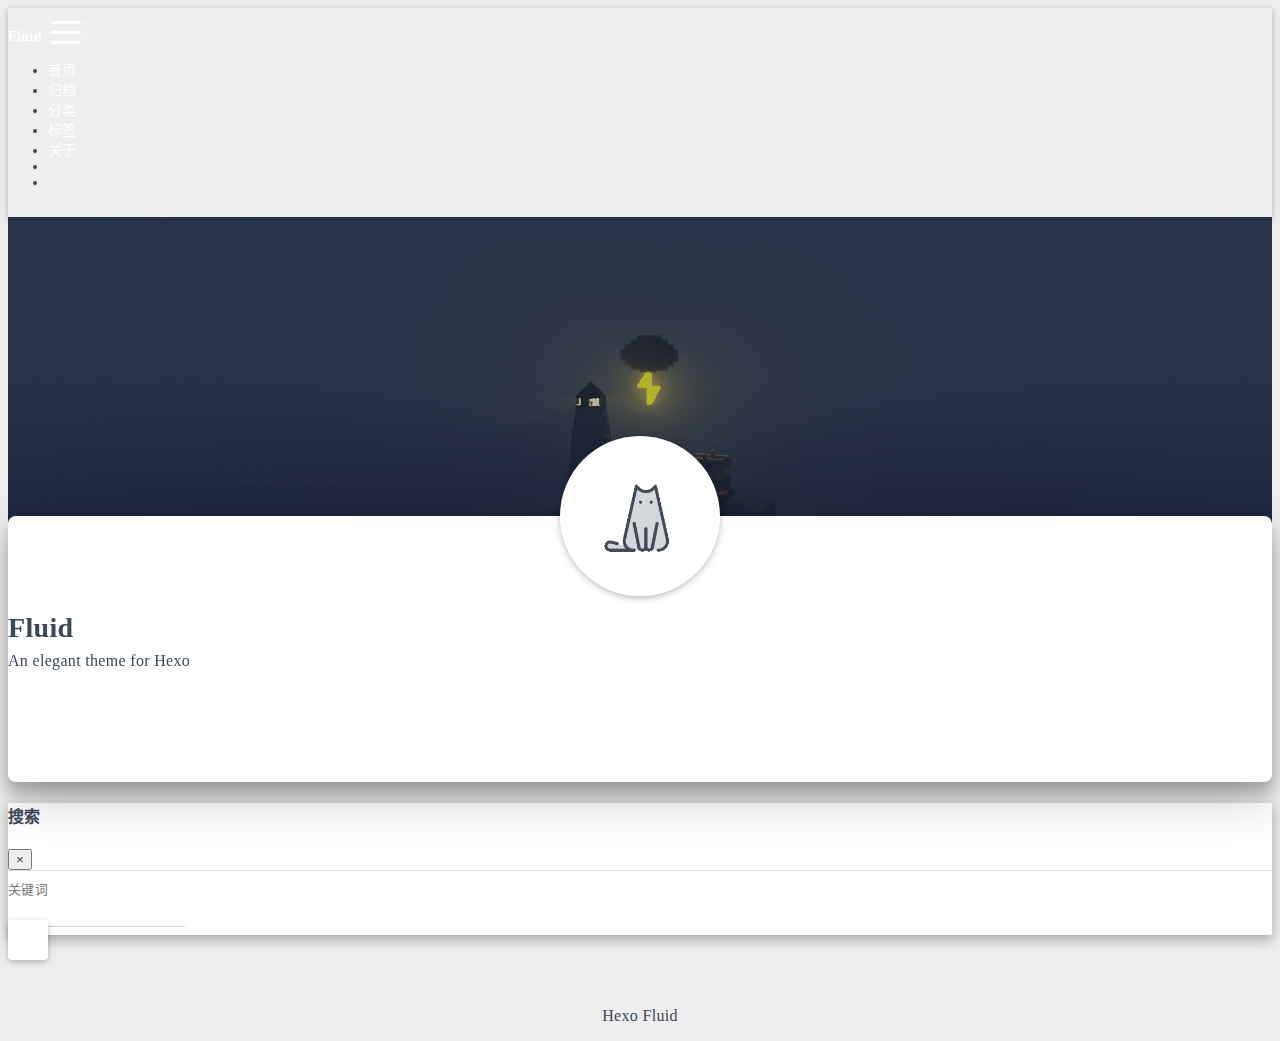
==== about/index.html @ 0207f3ca "Site updated: 2022-07-12 22:43:41" ====
<!DOCTYPE html>
<html lang="zh-CN" data-default-color-scheme=auto>



<head>
  <meta charset="UTF-8">
  <link rel="apple-touch-icon" sizes="76x76" href="/img/fluid.png">
  <link rel="icon" href="/img/fluid.png">
  <meta name="viewport" content="width=device-width, initial-scale=1.0, maximum-scale=5.0, shrink-to-fit=no">
  <meta http-equiv="x-ua-compatible" content="ie=edge">
  
  <meta name="theme-color" content="#2f4154">
  <meta name="author" content="cbh">
  <meta name="keywords" content="">
  
    <meta name="description" content="As if the Checks were given--">
<meta property="og:type" content="website">
<meta property="og:title" content="关于">
<meta property="og:url" content="http://example.com/about/index.html">
<meta property="og:site_name" content="偑のblog">
<meta property="og:description" content="As if the Checks were given--">
<meta property="og:locale" content="zh_CN">
<meta property="article:published_time" content="2022-07-12T12:52:12.000Z">
<meta property="article:modified_time" content="2022-07-12T12:53:38.349Z">
<meta property="article:author" content="cbh">
<meta name="twitter:card" content="summary_large_image">
  
  
  
  <title>关于 - 偑のblog</title>

  <link  rel="stylesheet" href="https://lib.baomitu.com/twitter-bootstrap/4.6.1/css/bootstrap.min.css" />



  <link  rel="stylesheet" href="https://lib.baomitu.com/github-markdown-css/4.0.0/github-markdown.min.css" />

  <link  rel="stylesheet" href="https://lib.baomitu.com/hint.css/2.7.0/hint.min.css" />

  <link  rel="stylesheet" href="https://lib.baomitu.com/fancybox/3.5.7/jquery.fancybox.min.css" />



<!-- 主题依赖的图标库，不要自行修改 -->
<!-- Do not modify the link that theme dependent icons -->

<link rel="stylesheet" href="//at.alicdn.com/t/font_1749284_hj8rtnfg7um.css">



<link rel="stylesheet" href="//at.alicdn.com/t/font_1736178_lbnruvf0jn.css">


<link  rel="stylesheet" href="/css/main.css" />


  <link id="highlight-css" rel="stylesheet" href="/css/highlight.css" />
  
    <link id="highlight-css-dark" rel="stylesheet" href="/css/highlight-dark.css" />
  




  <script id="fluid-configs">
    var Fluid = window.Fluid || {};
    Fluid.ctx = Object.assign({}, Fluid.ctx)
    var CONFIG = {"hostname":"example.com","root":"/","version":"1.9.2","typing":{"enable":true,"typeSpeed":70,"cursorChar":"_","loop":false,"scope":[]},"anchorjs":{"enable":true,"element":"h1,h2,h3,h4,h5,h6","placement":"left","visible":"hover","icon":""},"progressbar":{"enable":true,"height_px":3,"color":"#29d","options":{"showSpinner":false,"trickleSpeed":100}},"code_language":{"enable":true,"default":"TEXT"},"copy_btn":true,"image_caption":{"enable":true},"image_zoom":{"enable":true,"img_url_replace":["",""]},"toc":{"enable":true,"placement":"right","headingSelector":"h1,h2,h3,h4,h5,h6","collapseDepth":0},"lazyload":{"enable":true,"loading_img":"/img/loading.gif","onlypost":false,"offset_factor":2},"web_analytics":{"enable":false,"follow_dnt":true,"baidu":null,"google":null,"gtag":null,"tencent":{"sid":null,"cid":null},"woyaola":null,"cnzz":null,"leancloud":{"app_id":null,"app_key":null,"server_url":null,"path":"window.location.pathname","ignore_local":false}},"search_path":"/local-search.xml"};

    if (CONFIG.web_analytics.follow_dnt) {
      var dntVal = navigator.doNotTrack || window.doNotTrack || navigator.msDoNotTrack;
      Fluid.ctx.dnt = dntVal && (dntVal.startsWith('1') || dntVal.startsWith('yes') || dntVal.startsWith('on'));
    }
  </script>
  <script  src="/js/utils.js" ></script>
  <script  src="/js/color-schema.js" ></script>
  


  
<meta name="generator" content="Hexo 5.4.2"></head>


<body>
  

  <header>
    

<div class="header-inner" style="height: 60vh;">
  <nav id="navbar" class="navbar fixed-top  navbar-expand-lg navbar-dark scrolling-navbar">
  <div class="container">
    <a class="navbar-brand" href="/">
      <strong>Fluid</strong>
    </a>

    <button id="navbar-toggler-btn" class="navbar-toggler" type="button" data-toggle="collapse"
            data-target="#navbarSupportedContent"
            aria-controls="navbarSupportedContent" aria-expanded="false" aria-label="Toggle navigation">
      <div class="animated-icon"><span></span><span></span><span></span></div>
    </button>

    <!-- Collapsible content -->
    <div class="collapse navbar-collapse" id="navbarSupportedContent">
      <ul class="navbar-nav ml-auto text-center">
        
          
          
          
          
            <li class="nav-item">
              <a class="nav-link" href="/">
                <i class="iconfont icon-home-fill"></i>
                首页
              </a>
            </li>
          
        
          
          
          
          
            <li class="nav-item">
              <a class="nav-link" href="/archives/">
                <i class="iconfont icon-archive-fill"></i>
                归档
              </a>
            </li>
          
        
          
          
          
          
            <li class="nav-item">
              <a class="nav-link" href="/categories/">
                <i class="iconfont icon-category-fill"></i>
                分类
              </a>
            </li>
          
        
          
          
          
          
            <li class="nav-item">
              <a class="nav-link" href="/tags/">
                <i class="iconfont icon-tags-fill"></i>
                标签
              </a>
            </li>
          
        
          
          
          
          
            <li class="nav-item">
              <a class="nav-link" href="/about/">
                <i class="iconfont icon-user-fill"></i>
                关于
              </a>
            </li>
          
        
        
          <li class="nav-item" id="search-btn">
            <a class="nav-link" target="_self" href="javascript:;" data-toggle="modal" data-target="#modalSearch" aria-label="Search">
              &nbsp;<i class="iconfont icon-search"></i>&nbsp;
            </a>
          </li>
          
        
        
          <li class="nav-item" id="color-toggle-btn">
            <a class="nav-link" target="_self" href="javascript:;" aria-label="Color Toggle">&nbsp;<i
                class="iconfont icon-dark" id="color-toggle-icon"></i>&nbsp;</a>
          </li>
        
      </ul>
    </div>
  </div>
</nav>

  

<div id="banner" class="banner" parallax=true
     style="background: url('/img/default.png') no-repeat center center; background-size: cover;">
  <div class="full-bg-img">
    <div class="mask flex-center" style="background-color: rgba(0, 0, 0, 0.3)">
      <div class="banner-text text-center fade-in-up">
        <div class="h2">
          
            <span id="subtitle" data-typed-text="关于"></span>
          
        </div>

        
      </div>

      
    </div>
  </div>
</div>

</div>

  </header>

  <main>
    
      <div class="container nopadding-x-md">
        <div id="board"
          >
          
            <div class="about-avatar">
              <img src="/img/avatar.png" srcset="/img/loading.gif" lazyload class="img-fluid" alt="avatar">
            </div>
          
          <div class="container">
            <div class="row">
              <div class="col-12 col-md-10 m-auto">
                

<div class="text-center">
  <div class="about-info">
    <div class="about-name">Fluid</div>
    <div class="about-intro">An elegant theme for Hexo</div>
    <div class="about-icons">
      
        
        
        
        <a href=https://github.com class="
           hint--bottom hint--rounded"
           aria-label=GitHub
           target="_blank"
        >
          <i class="iconfont icon-github-fill" aria-hidden="true"></i>
          
        </a>
      
        
        
        
        <a href=https://douban.com class="
           hint--bottom hint--rounded"
           aria-label=豆瓣
           target="_blank"
        >
          <i class="iconfont icon-douban-fill" aria-hidden="true"></i>
          
        </a>
      
        
        
        
        <a  class="qr-trigger
           "
           
           target="_self"
        >
          <i class="iconfont icon-wechat-fill" aria-hidden="true"></i>
          
            <img class="qr-img" src="/img/favicon.png" srcset="/img/loading.gif" lazyload alt="qrcode" />
          
        </a>
      
    </div>
  </div>
</div>

<article class="about-content page-content mt-5">
  <div class="markdown-body">
    
  </div>

  
</article>





  



  



  



  



  





              </div>
            </div>
          </div>
        </div>
      </div>
    

    
      <a id="scroll-top-button" aria-label="TOP" href="#" role="button">
        <i class="iconfont icon-arrowup" aria-hidden="true"></i>
      </a>
    

    
      <div class="modal fade" id="modalSearch" tabindex="-1" role="dialog" aria-labelledby="ModalLabel"
     aria-hidden="true">
  <div class="modal-dialog modal-dialog-scrollable modal-lg" role="document">
    <div class="modal-content">
      <div class="modal-header text-center">
        <h4 class="modal-title w-100 font-weight-bold">搜索</h4>
        <button type="button" id="local-search-close" class="close" data-dismiss="modal" aria-label="Close">
          <span aria-hidden="true">&times;</span>
        </button>
      </div>
      <div class="modal-body mx-3">
        <div class="md-form mb-5">
          <input type="text" id="local-search-input" class="form-control validate">
          <label data-error="x" data-success="v" for="local-search-input">关键词</label>
        </div>
        <div class="list-group" id="local-search-result"></div>
      </div>
    </div>
  </div>
</div>

    

    
  </main>

  <footer>
    <div class="footer-inner">
  
    <div class="footer-content">
       <a href="https://hexo.io" target="_blank" rel="nofollow noopener"><span>Hexo</span></a> <i class="iconfont icon-love"></i> <a href="https://github.com/fluid-dev/hexo-theme-fluid" target="_blank" rel="nofollow noopener"><span>Fluid</span></a> 
    </div>
  
  
  
  
</div>

  </footer>

  <!-- Scripts -->
  
  <script  src="https://lib.baomitu.com/nprogress/0.2.0/nprogress.min.js" ></script>
  <link  rel="stylesheet" href="https://lib.baomitu.com/nprogress/0.2.0/nprogress.min.css" />

  <script>
    NProgress.configure({"showSpinner":false,"trickleSpeed":100})
    NProgress.start()
    window.addEventListener('load', function() {
      NProgress.done();
    })
  </script>


<script  src="https://lib.baomitu.com/jquery/3.6.0/jquery.min.js" ></script>
<script  src="https://lib.baomitu.com/twitter-bootstrap/4.6.1/js/bootstrap.min.js" ></script>
<script  src="/js/events.js" ></script>
<script  src="/js/plugins.js" ></script>


  <script  src="https://lib.baomitu.com/typed.js/2.0.12/typed.min.js" ></script>
  <script>
    (function (window, document) {
      var typing = Fluid.plugins.typing;
      var subtitle = document.getElementById('subtitle');
      if (!subtitle || !typing) {
        return;
      }
      var text = subtitle.getAttribute('data-typed-text');
      
        typing(text);
      
    })(window, document);
  </script>




  
    <script  src="/js/img-lazyload.js" ></script>
  




  <script src=https://lib.baomitu.com/clipboard.js/2.0.10/clipboard.min.js></script>

  <script>Fluid.plugins.codeWidget();</script>


  
<script>
  Fluid.utils.createScript('https://lib.baomitu.com/anchor-js/4.3.1/anchor.min.js', function() {
    window.anchors.options = {
      placement: CONFIG.anchorjs.placement,
      visible  : CONFIG.anchorjs.visible
    };
    if (CONFIG.anchorjs.icon) {
      window.anchors.options.icon = CONFIG.anchorjs.icon;
    }
    var el = (CONFIG.anchorjs.element || 'h1,h2,h3,h4,h5,h6').split(',');
    var res = [];
    for (var item of el) {
      res.push('.markdown-body > ' + item.trim());
    }
    if (CONFIG.anchorjs.placement === 'left') {
      window.anchors.options.class = 'anchorjs-link-left';
    }
    window.anchors.add(res.join(', '));
  });
</script>


  
<script>
  Fluid.utils.createScript('https://lib.baomitu.com/fancybox/3.5.7/jquery.fancybox.min.js', function() {
    Fluid.plugins.fancyBox();
  });
</script>


  <script>Fluid.plugins.imageCaption();</script>

  <script  src="/js/local-search.js" ></script>





<!-- 主题的启动项，将它保持在最底部 -->
<!-- the boot of the theme, keep it at the bottom -->
<script  src="/js/boot.js" ></script>


  

  <noscript>
    <div class="noscript-warning">博客在允许 JavaScript 运行的环境下浏览效果更佳</div>
  </noscript>
</body>
</html>
---- css/main.css ----
.anchorjs-link {
  text-decoration: none !important;
  transition: opacity 0.2s ease-in-out;
}
.markdown-body h1:hover > .anchorjs-link,
h2:hover > .anchorjs-link,
h3:hover > .anchorjs-link,
h4:hover > .anchorjs-link,
h5:hover > .anchorjs-link,
h6:hover > .anchorjs-link {
  opacity: 1;
}
.banner {
  height: 100%;
  position: relative;
  overflow: hidden;
  cursor: default;
}
.banner .mask {
  position: absolute;
  width: 100%;
  height: 100%;
  background-color: rgba(0,0,0,0.3);
}
.banner[parallax="true"] {
  will-change: transform;
  -webkit-transform-style: preserve-3d;
  -webkit-backface-visibility: hidden;
  transition: transform 0.05s ease-out;
}
@media (max-width: 100vh) {
  .header-inner {
    max-height: 100vw;
  }
  #board {
    margin-top: -1rem !important;
  }
}
@media (max-width: 79.99vh) {
  .scroll-down-bar {
    display: none;
  }
}
#board {
  position: relative;
  margin-top: -2rem;
  padding: 3rem 0;
  background-color: var(--board-bg-color);
  transition: background-color 0.2s ease-in-out;
  border-radius: 0.5rem;
  z-index: 3;
  -webkit-box-shadow: 0 12px 15px 0 rgba(0,0,0,0.24), 0 17px 50px 0 rgba(0,0,0,0.19);
  box-shadow: 0 12px 15px 0 rgba(0,0,0,0.24), 0 17px 50px 0 rgba(0,0,0,0.19);
}
.code-widget {
  display: inline-block;
  background-color: transparent;
  font-size: 0.75rem;
  line-height: 1;
  font-weight: bold;
  padding: 0.3rem 0.1rem 0.1rem 0.1rem;
  position: absolute;
  right: 0.45rem;
  top: 0.15rem;
  z-index: 1;
}
.code-widget-light {
  color: #999;
}
.code-widget-dark {
  color: #bababa;
}
.copy-btn {
  cursor: pointer;
  user-select: none;
  -webkit-appearance: none;
  outline: none;
}
.copy-btn > i {
  font-size: 0.75rem !important;
  font-weight: 400;
  margin-right: 0.15rem;
  opacity: 0;
  transition: opacity 0.2s ease-in-out;
}
.markdown-body pre:hover > .copy-btn > i {
  opacity: 0.9;
}
.markdown-body pre:hover > .copy-btn,
.markdown-body pre:not(:hover) > .copy-btn {
  outline: none;
}
.license-box {
  background-color: rgba(27,31,35,0.05);
  transition: background-color 0.2s ease-in-out;
  border-radius: 4px;
  font-size: 0.9rem;
  overflow: hidden;
  padding: 1.25rem;
  position: relative;
  z-index: 1;
}
.license-box .license-icon {
  position: absolute;
  top: 50%;
  left: 100%;
}
.license-box .license-icon::after {
  content: "\e8e4";
  font-size: 12.5rem;
  line-height: 1;
  opacity: 0.1;
  position: relative;
  left: -0.85em;
  bottom: 0.5em;
  z-index: -1;
}
.license-box .license-title {
  margin-bottom: 1rem;
}
.license-box .license-title div:nth-child(1) {
  line-height: 1.2;
  margin-bottom: 0.25rem;
}
.license-box .license-title div:nth-child(2) {
  color: var(--sec-text-color);
  font-size: 0.8rem;
}
.license-box .license-meta {
  align-items: center;
  display: flex;
  flex-wrap: wrap;
  justify-content: flex-start;
}
.license-box .license-meta .license-meta-item {
  align-items: center;
  justify-content: center;
  margin-right: 1.5rem;
}
.license-box .license-meta .license-meta-item div:nth-child(1) {
  color: var(--sec-text-color);
  font-size: 0.8rem;
  font-weight: normal;
}
.license-box .license-meta .license-meta-item i.iconfont {
  font-size: 1rem;
}
@media (max-width: 575px) and (min-width: 425px) {
  .license-box .license-meta .license-meta-item {
    display: flex;
    justify-content: flex-start;
    flex-wrap: wrap;
    font-size: 0.8rem;
    flex: 0 0 50%;
    max-width: 50%;
    margin-right: 0;
  }
  .license-box .license-meta .license-meta-item div:nth-child(1) {
    margin-right: 0.5rem;
  }
  .license-box .license-meta .license-meta-date {
    order: -1;
  }
}
@media (max-width: 424px) {
  .license-box::after {
    top: -65px;
  }
  .license-box .license-meta {
    flex-direction: column;
    align-items: flex-start;
  }
  .license-box .license-meta .license-meta-item {
    display: flex;
    flex-wrap: wrap;
    font-size: 0.8rem;
  }
  .license-box .license-meta .license-meta-item div:nth-child(1) {
    margin-right: 0.5rem;
  }
}
.footer-inner {
  padding: 3rem 0 1rem 0;
  text-align: center;
}
.footer-inner > div:not(:first-child) {
  margin: 0.25rem 0;
  font-size: 0.85rem;
}
.footer-inner .statistics {
  display: flex;
  flex-direction: row;
  justify-content: center;
}
.footer-inner .statistics > span {
  flex: 1;
  margin: 0 0.25rem;
}
.footer-inner .statistics > *:nth-last-child(2):first-child {
  text-align: right;
}
.footer-inner .statistics > *:nth-last-child(2):first-child ~ * {
  text-align: left;
}
.footer-inner .beian {
  display: flex;
  flex-direction: row;
  justify-content: center;
}
.footer-inner .beian > * {
  margin: 0 0.25rem;
}
.footer-inner .beian-police {
  position: relative;
  overflow: hidden;
  display: inline-flex;
  align-items: center;
  justify-content: left;
}
.footer-inner .beian-police img {
  margin-right: 3px;
  width: 1rem;
  height: 1rem;
  margin-bottom: 0.1rem;
}
@media (max-width: 424px) {
  .footer-inner .statistics {
    flex-direction: column;
  }
  .footer-inner .statistics > *:nth-last-child(2):first-child {
    text-align: center;
  }
  .footer-inner .statistics > *:nth-last-child(2):first-child ~ * {
    text-align: center;
  }
  .footer-inner .beian {
    flex-direction: column;
  }
  .footer-inner .beian .beian-police {
    justify-content: center;
  }
  .footer-inner .beian > *:nth-last-child(2):first-child {
    text-align: center;
  }
  .footer-inner .beian > *:nth-last-child(2):first-child ~ * {
    text-align: center;
  }
}
sup > a::before,
.footnote-text::before {
  display: block;
  content: "";
  margin-top: -5rem;
  height: 5rem;
  width: 1px;
  visibility: hidden;
}
sup > a::before,
.footnote-text::before {
  display: inline-block;
}
.footnote-item::before {
  display: block;
  content: "";
  margin-top: -5rem;
  height: 5rem;
  width: 1px;
  visibility: hidden;
}
.footnote-list ol {
  list-style-type: none;
  counter-reset: sectioncounter;
  padding-left: 0.5rem;
  font-size: 0.95rem;
}
.footnote-list ol li:before {
  font-family: "Helvetica Neue", monospace, "Monaco";
  content: "[" counter(sectioncounter) "]";
  counter-increment: sectioncounter;
}
.footnote-list ol li+li {
  margin-top: 0.5rem;
}
.footnote-text {
  padding-left: 0.5em;
}
.navbar {
  background-color: transparent;
  font-size: 0.875rem;
  box-shadow: 0 2px 5px 0 rgba(0,0,0,0.16), 0 2px 10px 0 rgba(0,0,0,0.12);
  -webkit-box-shadow: 0 2px 5px 0 rgba(0,0,0,0.16), 0 2px 10px 0 rgba(0,0,0,0.12);
}
.navbar .navbar-brand {
  color: var(--navbar-text-color);
}
.navbar .navbar-toggler .animated-icon span {
  background-color: var(--navbar-text-color);
}
.navbar .nav-item .nav-link {
  display: block;
  color: var(--navbar-text-color);
  transition: color 0.2s ease-in-out, background-color 0.2s ease-in-out;
}
.navbar .nav-item .nav-link:hover {
  color: var(--link-hover-color);
}
.navbar .nav-item .nav-link:focus {
  color: var(--navbar-text-color);
}
.navbar .nav-item .nav-link i {
  font-size: 0.875rem;
}
.navbar .navbar-toggler {
  border-width: 0;
  outline: 0;
}
.navbar.scrolling-navbar {
  will-change: background, padding;
  -webkit-transition: background 0.5s ease-in-out, padding 0.5s ease-in-out;
  transition: background 0.5s ease-in-out, padding 0.5s ease-in-out;
}
@media (min-width: 600px) {
  .navbar.scrolling-navbar {
    padding-top: 12px;
    padding-bottom: 12px;
  }
  .navbar.scrolling-navbar .navbar-nav > li {
    -webkit-transition-duration: 1s;
    transition-duration: 1s;
  }
}
.navbar.scrolling-navbar.top-nav-collapse {
  padding-top: 5px;
  padding-bottom: 5px;
}
.navbar .dropdown-menu {
  font-size: 0.875rem;
  color: var(--navbar-text-color);
  background-color: rgba(0,0,0,0.3);
  border: none;
  -webkit-transition: background 0.5s ease-in-out, padding 0.5s ease-in-out;
  transition: background 0.5s ease-in-out, padding 0.5s ease-in-out;
}
@media (max-width: 991.98px) {
  .navbar .dropdown-menu {
    text-align: center;
  }
}
.navbar .dropdown-item {
  color: var(--navbar-text-color);
}
.navbar .dropdown-item:hover,
.navbar .dropdown-item:focus {
  color: var(--link-hover-color);
  background-color: rgba(0,0,0,0.1);
}
@media (min-width: 992px) {
  .navbar .dropdown:hover > .dropdown-menu {
    display: block;
  }
  .navbar .dropdown > .dropdown-toggle:active {
    pointer-events: none;
  }
  .navbar .dropdown-menu {
    top: 95%;
  }
}
.navbar .animated-icon {
  width: 30px;
  height: 20px;
  position: relative;
  margin: 0;
  -webkit-transform: rotate(0deg);
  -moz-transform: rotate(0deg);
  -o-transform: rotate(0deg);
  transform: rotate(0deg);
  -webkit-transition: 0.5s ease-in-out;
  -moz-transition: 0.5s ease-in-out;
  -o-transition: 0.5s ease-in-out;
  transition: 0.5s ease-in-out;
  cursor: pointer;
}
.navbar .animated-icon span {
  display: block;
  position: absolute;
  height: 3px;
  width: 100%;
  border-radius: 9px;
  opacity: 1;
  left: 0;
  -webkit-transform: rotate(0deg);
  -moz-transform: rotate(0deg);
  -o-transform: rotate(0deg);
  transform: rotate(0deg);
  -webkit-transition: 0.25s ease-in-out;
  -moz-transition: 0.25s ease-in-out;
  -o-transition: 0.25s ease-in-out;
  transition: 0.25s ease-in-out;
  background: #fff;
}
.navbar .animated-icon span:nth-child(1) {
  top: 0;
}
.navbar .animated-icon span:nth-child(2) {
  top: 10px;
}
.navbar .animated-icon span:nth-child(3) {
  top: 20px;
}
.navbar .animated-icon.open span:nth-child(1) {
  top: 11px;
  -webkit-transform: rotate(135deg);
  -moz-transform: rotate(135deg);
  -o-transform: rotate(135deg);
  transform: rotate(135deg);
}
.navbar .animated-icon.open span:nth-child(2) {
  opacity: 0;
  left: -60px;
}
.navbar .animated-icon.open span:nth-child(3) {
  top: 11px;
  -webkit-transform: rotate(-135deg);
  -moz-transform: rotate(-135deg);
  -o-transform: rotate(-135deg);
  transform: rotate(-135deg);
}
.navbar .dropdown-collapse,
.top-nav-collapse,
.navbar-col-show {
  background-color: var(--navbar-bg-color);
}
@media (max-width: 767px) {
  .navbar {
    font-size: 1rem;
    line-height: 2.5rem;
  }
}
.banner-text {
  color: var(--subtitle-color);
  max-width: calc(960px - 6rem);
  width: 80%;
  overflow-wrap: break-word;
}
@media (max-width: 767px) {
  #subtitle,
  .typed-cursor {
    font-size: 1.5rem;
  }
}
@media (max-width: 575px) {
  .banner-text {
    font-size: 0.9rem;
  }
  #subtitle,
  .typed-cursor {
    font-size: 1.35rem;
  }
}
.modal-dialog .modal-content {
  background-color: var(--board-bg-color);
  border: 0;
  border-radius: 0.125rem;
  -webkit-box-shadow: 0 5px 11px 0 rgba(0,0,0,0.18), 0 4px 15px 0 rgba(0,0,0,0.15);
  box-shadow: 0 5px 11px 0 rgba(0,0,0,0.18), 0 4px 15px 0 rgba(0,0,0,0.15);
}
.modal-dialog .modal-content .modal-header {
  border-bottom-color: var(--line-color);
  transition: border-bottom-color 0.2s ease-in-out;
}
.close {
  color: var(--text-color);
}
.close:hover {
  color: var(--link-hover-color);
}
.close:focus {
  outline: 0;
}
.modal-dialog .modal-content .modal-header {
  border-top-left-radius: 0.125rem;
  border-top-right-radius: 0.125rem;
  border-bottom: 1px solid #dee2e6;
}
.md-form {
  position: relative;
  margin-top: 1.5rem;
  margin-bottom: 1.5rem;
}
.md-form input[type] {
  -webkit-box-sizing: content-box;
  box-sizing: content-box;
  background-color: transparent;
  border: none;
  border-bottom: 1px solid #ced4da;
  border-radius: 0;
  outline: none;
  -webkit-box-shadow: none;
  box-shadow: none;
  transition: border-color 0.15s ease-in-out, box-shadow 0.15s ease-in-out, -webkit-box-shadow 0.15s ease-in-out;
}
.md-form input[type]:focus:not([readonly]) {
  border-bottom: 1px solid #4285f4;
  -webkit-box-shadow: 0 1px 0 0 #4285f4;
  box-shadow: 0 1px 0 0 #4285f4;
}
.md-form input[type]:focus:not([readonly]) + label {
  color: #4285f4;
}
.md-form input[type].valid,
.md-form input[type]:focus.valid {
  border-bottom: 1px solid #00c851;
  -webkit-box-shadow: 0 1px 0 0 #00c851;
  box-shadow: 0 1px 0 0 #00c851;
}
.md-form input[type].valid + label,
.md-form input[type]:focus.valid + label {
  color: #00c851;
}
.md-form input[type].invalid,
.md-form input[type]:focus.invalid {
  border-bottom: 1px solid #f44336;
  -webkit-box-shadow: 0 1px 0 0 #f44336;
  box-shadow: 0 1px 0 0 #f44336;
}
.md-form input[type].invalid + label,
.md-form input[type]:focus.invalid + label {
  color: #f44336;
}
.md-form input[type].validate {
  margin-bottom: 2.5rem;
}
.md-form input[type].form-control {
  height: auto;
  padding: 0.6rem 0 0.4rem 0;
  margin: 0 0 0.5rem 0;
  color: var(--text-color);
  background-color: transparent;
  border-radius: 0;
}
.md-form label {
  font-size: 0.8rem;
  position: absolute;
  top: -1rem;
  left: 0;
  color: #757575;
  cursor: text;
  transition: color 0.2s ease-out;
}
.modal-open[style] {
  padding-right: 0 !important;
  overflow: auto;
}
.modal-open[style] #navbar[style] {
  padding-right: 1rem !important;
}
#nprogress .bar {
  height: 3px !important;
  background-color: #29d !important;
}
#nprogress .peg {
  box-shadow: 0 0 14px #29d, 0 0 8px #29d !important;
}
@media (max-width: 575px) {
  #nprogress .bar {
    display: none;
  }
}
.noscript-warning {
  background-color: #f55;
  color: #fff;
  font-family: sans-serif;
  font-size: 1rem;
  font-weight: bold;
  position: fixed;
  left: 0;
  bottom: 0;
  text-align: center;
  width: 100%;
  z-index: 99;
}
.pagination {
  margin-top: 3rem;
  justify-content: center;
}
.pagination .space {
  align-self: flex-end;
}
.pagination .page-number,
.pagination .current,
.pagination .extend {
  outline: 0;
  border: 0;
  background-color: transparent;
  font-size: 0.9rem;
  padding: 0.5rem 0.75rem;
  line-height: 1.25;
  border-radius: 0.125rem;
}
.pagination .page-number {
  margin: 0 0.05rem;
}
.pagination .page-number:hover,
.pagination .current {
  transition: background-color 0.2s ease-in-out;
  background-color: var(--link-hover-bg-color);
}
.qr-trigger {
  cursor: pointer;
  position: relative;
}
.qr-trigger:hover .qr-img {
  display: block;
  transition: all 0.3s;
}
.qr-img {
  max-width: 12rem;
  position: absolute;
  right: -5.25rem;
  z-index: 99;
  display: none;
  border-radius: 0.2rem;
  background-color: transparent;
  box-shadow: 0 0 20px -5px rgba(158,158,158,0.2);
}
.scroll-down-bar {
  position: absolute;
  width: 100%;
  height: 6rem;
  text-align: center;
  cursor: pointer;
  bottom: 0;
}
.scroll-down-bar i.iconfont {
  font-size: 2rem;
  font-weight: bold;
  display: inline-block;
  position: relative;
  padding-top: 2rem;
  color: var(--subtitle-color);
  transform: translateZ(0);
  animation: scroll-down 1.5s infinite;
}
#scroll-top-button {
  position: fixed;
  z-index: 99;
  background: var(--board-bg-color);
  transition: background-color 0.2s ease-in-out, bottom 0.3s ease;
  border-radius: 4px;
  min-width: 40px;
  min-height: 40px;
  bottom: -60px;
  outline: none;
  display: flex;
  display: -webkit-flex;
  align-items: center;
  box-shadow: 0 2px 5px 0 rgba(0,0,0,0.16), 0 2px 10px 0 rgba(0,0,0,0.12);
}
#scroll-top-button i {
  font-size: 32px;
  margin: auto;
  color: var(--sec-text-color);
}
#scroll-top-button:hover i,
#scroll-top-button:active i {
  animation-name: scroll-top;
  animation-duration: 1s;
  animation-delay: 0.1s;
  animation-timing-function: ease-in-out;
  animation-iteration-count: infinite;
  animation-fill-mode: forwards;
  animation-direction: alternate;
}
#local-search-result .search-list-title {
  border-left: 3px solid #0d47a1;
}
#local-search-result .search-list-content {
  padding: 0 1.25rem;
}
#local-search-result .search-word {
  color: #ff4500;
}
#toc {
  visibility: hidden;
}
.toc-header {
  margin-bottom: 0.5rem;
  font-weight: bold;
  line-height: 1.2;
}
.toc-header,
.toc-header > i {
  font-size: 1.25rem;
}
.toc-body {
  max-height: 75vh;
  overflow-y: auto;
  overflow: -moz-scrollbars-none;
  -ms-overflow-style: none;
}
.toc-body ol {
  list-style: none;
  padding-inline-start: 1rem;
}
.toc-body::-webkit-scrollbar {
  display: none;
}
.tocbot-list {
  position: relative;
}
.tocbot-list ol {
  list-style: none;
  padding-left: 1rem;
}
.tocbot-list a {
  font-size: 0.95rem;
}
.tocbot-link {
  color: var(--text-color);
}
.tocbot-active-link {
  font-weight: bold;
  color: var(--link-hover-color);
}
.tocbot-is-collapsed {
  max-height: 0;
}
.tocbot-is-collapsible {
  overflow: hidden;
  transition: all 0.3s ease-in-out;
}
.toc-list-item {
  white-space: nowrap;
  overflow: hidden;
  text-overflow: ellipsis;
}
.toc-list-item.is-active-li::before {
  height: 1rem;
  margin: 0.25rem 0;
  visibility: visible;
}
.toc-list-item::before {
  width: 0.15rem;
  height: 0.2rem;
  position: absolute;
  left: 0.25rem;
  content: "";
  border-radius: 2px;
  margin: 0.65rem 0;
  background: var(--link-hover-color);
  visibility: hidden;
  transition: height 0.1s ease-in-out, margin 0.1s ease-in-out, visibility 0.1s ease-in-out;
}
.sidebar {
  position: -webkit-sticky;
  position: sticky;
  top: 2rem;
  padding: 3rem 0;
}
html {
  font-size: 16px;
  letter-spacing: 0.02em;
}
html,
body {
  height: 100%;
  font-family: var(--font-family-sans-serif);
  overflow-wrap: break-word;
}
body {
  transition: color 0.2s ease-in-out, background-color 0.2s ease-in-out;
  background-color: var(--body-bg-color);
  color: var(--text-color);
  -webkit-font-smoothing: antialiased;
  -moz-osx-font-smoothing: grayscale;
}
body a {
  color: var(--text-color);
  text-decoration: none;
  cursor: pointer;
  transition: color 0.2s ease-in-out, background-color 0.2s ease-in-out;
}
body a:hover {
  color: var(--link-hover-color);
  text-decoration: none;
  transition: color 0.2s ease-in-out, background-color 0.2s ease-in-out;
}
code {
  color: inherit;
}
table {
  font-size: inherit;
  color: var(--post-text-color);
}
img[lazyload] {
  object-fit: cover;
}
*[align="left"] {
  text-align: left;
}
*[align="center"] {
  text-align: center;
}
*[align="right"] {
  text-align: right;
}
::-webkit-scrollbar {
  width: 6px;
  height: 6px;
}
::-webkit-scrollbar-thumb {
  background-color: var(--scrollbar-color);
  border-radius: 6px;
}
::-webkit-scrollbar-thumb:hover {
  background-color: var(--scrollbar-hover-color);
}
::-webkit-scrollbar-corner {
  background-color: transparent;
}
label {
  margin-bottom: 0;
}
i.iconfont {
  font-size: 1em;
  line-height: 1;
}
:root {
  --color-mode: "light";
  --body-bg-color: #eee;
  --board-bg-color: #fff;
  --text-color: #3c4858;
  --sec-text-color: #718096;
  --post-text-color: #2c3e50;
  --post-heading-color: #1a202c;
  --post-link-color: #0366d6;
  --link-hover-color: #30a9de;
  --link-hover-bg-color: #f8f9fa;
  --line-color: #eaecef;
  --navbar-bg-color: #2f4154;
  --navbar-text-color: #fff;
  --subtitle-color: #fff;
  --scrollbar-color: #c4c6c9;
  --scrollbar-hover-color: #a6a6a6;
  --button-bg-color: transparent;
  --button-hover-bg-color: #f2f3f5;
  --highlight-bg-color: #f6f8fa;
  --inlinecode-bg-color: rgba(175,184,193,0.2);
}
@media (prefers-color-scheme: dark) {
  :root {
    --color-mode: "dark";
  }
  :root:not([data-user-color-scheme]) {
    --body-bg-color: #181c27;
    --board-bg-color: #252d38;
    --text-color: #c4c6c9;
    --sec-text-color: #a7a9ad;
    --post-text-color: #c4c6c9;
    --post-heading-color: #c4c6c9;
    --post-link-color: #1589e9;
    --link-hover-color: #30a9de;
    --link-hover-bg-color: #364151;
    --line-color: #435266;
    --navbar-bg-color: #1f3144;
    --navbar-text-color: #d0d0d0;
    --subtitle-color: #d0d0d0;
    --scrollbar-color: #687582;
    --scrollbar-hover-color: #9da8b3;
    --button-bg-color: transparent;
    --button-hover-bg-color: #46647e;
    --highlight-bg-color: #303030;
    --inlinecode-bg-color: rgba(99,110,123,0.4);
  }
  :root:not([data-user-color-scheme]) img {
    -webkit-filter: brightness(0.9);
    filter: brightness(0.9);
    transition: filter 0.2s ease-in-out;
  }
  :root:not([data-user-color-scheme]) .license-box {
    background-color: rgba(62,75,94,0.35);
    transition: background-color 0.2s ease-in-out;
  }
  :root:not([data-user-color-scheme]) .gt-comment-admin .gt-comment-content {
    background-color: transparent;
    transition: background-color 0.2s ease-in-out;
  }
}
[data-user-color-scheme="dark"] {
  --body-bg-color: #181c27;
  --board-bg-color: #252d38;
  --text-color: #c4c6c9;
  --sec-text-color: #a7a9ad;
  --post-text-color: #c4c6c9;
  --post-heading-color: #c4c6c9;
  --post-link-color: #1589e9;
  --link-hover-color: #30a9de;
  --link-hover-bg-color: #364151;
  --line-color: #435266;
  --navbar-bg-color: #1f3144;
  --navbar-text-color: #d0d0d0;
  --subtitle-color: #d0d0d0;
  --scrollbar-color: #687582;
  --scrollbar-hover-color: #9da8b3;
  --button-bg-color: transparent;
  --button-hover-bg-color: #46647e;
  --highlight-bg-color: #303030;
  --inlinecode-bg-color: rgba(99,110,123,0.4);
}
[data-user-color-scheme="dark"] img {
  -webkit-filter: brightness(0.9);
  filter: brightness(0.9);
  transition: filter 0.2s ease-in-out;
}
[data-user-color-scheme="dark"] .license-box {
  background-color: rgba(62,75,94,0.35);
  transition: background-color 0.2s ease-in-out;
}
[data-user-color-scheme="dark"] .gt-comment-admin .gt-comment-content {
  background-color: transparent;
  transition: background-color 0.2s ease-in-out;
}
.fade-in-up {
  -webkit-animation-name: fade-in-up;
  animation-name: fade-in-up;
}
.hidden-mobile {
  display: block;
}
.visible-mobile {
  display: none;
}
@media (max-width: 575px) {
  .hidden-mobile {
    display: none;
  }
  .visible-mobile {
    display: block;
  }
}
.nomargin-x {
  margin-left: 0 !important;
  margin-right: 0 !important;
}
.nopadding-x {
  padding-left: 0 !important;
  padding-right: 0 !important;
}
@media (max-width: 767px) {
  .nopadding-x-md {
    padding-left: 0 !important;
    padding-right: 0 !important;
  }
}
.flex-center {
  display: -webkit-box;
  display: -ms-flexbox;
  display: flex;
  -webkit-box-align: center;
  -ms-flex-align: center;
  align-items: center;
  -webkit-box-pack: center;
  -ms-flex-pack: center;
  justify-content: center;
  height: 100%;
}
.hover-with-bg {
  display: inline-block;
  line-height: 1;
}
.hover-with-bg:hover {
  background-color: var(--link-hover-bg-color);
  transition-duration: 0.2s;
  transition-timing-function: ease-in-out;
  border-radius: 0.2rem;
}
@-moz-keyframes fade-in-up {
  from {
    opacity: 0;
    -webkit-transform: translate3d(0, 100%, 0);
    transform: translate3d(0, 100%, 0);
  }
  to {
    opacity: 1;
    -webkit-transform: translate3d(0, 0, 0);
    transform: translate3d(0, 0, 0);
  }
}
@-webkit-keyframes fade-in-up {
  from {
    opacity: 0;
    -webkit-transform: translate3d(0, 100%, 0);
    transform: translate3d(0, 100%, 0);
  }
  to {
    opacity: 1;
    -webkit-transform: translate3d(0, 0, 0);
    transform: translate3d(0, 0, 0);
  }
}
@-o-keyframes fade-in-up {
  from {
    opacity: 0;
    -webkit-transform: translate3d(0, 100%, 0);
    transform: translate3d(0, 100%, 0);
  }
  to {
    opacity: 1;
    -webkit-transform: translate3d(0, 0, 0);
    transform: translate3d(0, 0, 0);
  }
}
@keyframes fade-in-up {
  from {
    opacity: 0;
    -webkit-transform: translate3d(0, 100%, 0);
    transform: translate3d(0, 100%, 0);
  }
  to {
    opacity: 1;
    -webkit-transform: translate3d(0, 0, 0);
    transform: translate3d(0, 0, 0);
  }
}
@-moz-keyframes scroll-down {
  0% {
    opacity: 0.8;
    top: 0;
  }
  50% {
    opacity: 0.4;
    top: -1em;
  }
  100% {
    opacity: 0.8;
    top: 0;
  }
}
@-webkit-keyframes scroll-down {
  0% {
    opacity: 0.8;
    top: 0;
  }
  50% {
    opacity: 0.4;
    top: -1em;
  }
  100% {
    opacity: 0.8;
    top: 0;
  }
}
@-o-keyframes scroll-down {
  0% {
    opacity: 0.8;
    top: 0;
  }
  50% {
    opacity: 0.4;
    top: -1em;
  }
  100% {
    opacity: 0.8;
    top: 0;
  }
}
@keyframes scroll-down {
  0% {
    opacity: 0.8;
    top: 0;
  }
  50% {
    opacity: 0.4;
    top: -1em;
  }
  100% {
    opacity: 0.8;
    top: 0;
  }
}
@-moz-keyframes scroll-top {
  0% {
    -webkit-transform: translateY(0);
    transform: translateY(0);
  }
  50% {
    -webkit-transform: translateY(-0.35rem);
    transform: translateY(-0.35rem);
  }
  100% {
    -webkit-transform: translateY(0);
    transform: translateY(0);
  }
}
@-webkit-keyframes scroll-top {
  0% {
    -webkit-transform: translateY(0);
    transform: translateY(0);
  }
  50% {
    -webkit-transform: translateY(-0.35rem);
    transform: translateY(-0.35rem);
  }
  100% {
    -webkit-transform: translateY(0);
    transform: translateY(0);
  }
}
@-o-keyframes scroll-top {
  0% {
    -webkit-transform: translateY(0);
    transform: translateY(0);
  }
  50% {
    -webkit-transform: translateY(-0.35rem);
    transform: translateY(-0.35rem);
  }
  100% {
    -webkit-transform: translateY(0);
    transform: translateY(0);
  }
}
@keyframes scroll-top {
  0% {
    -webkit-transform: translateY(0);
    transform: translateY(0);
  }
  50% {
    -webkit-transform: translateY(-0.35rem);
    transform: translateY(-0.35rem);
  }
  100% {
    -webkit-transform: translateY(0);
    transform: translateY(0);
  }
}
.index-card {
  margin-bottom: 2.5rem;
}
.index-img img {
  display: block;
  width: 100%;
  height: 10rem;
  object-fit: cover;
  box-shadow: 0 5px 11px 0 rgba(0,0,0,0.18), 0 4px 15px 0 rgba(0,0,0,0.15);
  border-radius: 0.25rem;
  background-color: transparent;
}
.index-info {
  display: flex;
  flex-direction: column;
  justify-content: space-between;
  padding-top: 0.5rem;
  padding-bottom: 0.5rem;
}
.index-header {
  color: var(--text-color);
  font-size: 1.5rem;
  font-weight: bold;
  line-height: 1.4;
  white-space: nowrap;
  overflow: hidden;
  text-overflow: ellipsis;
  margin-bottom: 0.25rem;
}
.index-header .index-pin {
  color: var(--text-color);
  font-size: 1.5rem;
  margin-right: 0.15rem;
}
.index-btm {
  color: var(--sec-text-color);
}
.index-btm a {
  color: var(--sec-text-color);
}
.index-excerpt {
  color: var(--sec-text-color);
  margin: 0.5rem 0 0.5rem 0;
  height: calc(1.4rem * 3);
  overflow: hidden;
  display: flex;
}
.index-excerpt > div {
  width: 100%;
  line-height: 1.4rem;
  word-break: break-word;
  display: -webkit-box;
  -webkit-box-orient: vertical;
  -webkit-line-clamp: 3;
}
.index-excerpt__noimg {
  height: auto;
  max-height: calc(1.4rem * 3);
}
@media (max-width: 767px) {
  .index-info {
    padding-top: 1.25rem;
  }
  .index-header {
    font-size: 1.25rem;
    white-space: normal;
    overflow: hidden;
    word-break: break-word;
    display: -webkit-box;
    -webkit-box-orient: vertical;
    -webkit-line-clamp: 2;
  }
  .index-header .index-pin {
    font-size: 1.25rem;
  }
}
#valine.v[data-class=v] .status-bar,
#valine.v[data-class=v] .veditor,
#valine.v[data-class=v] .vinput,
#valine.v[data-class=v] .vbtn,
#valine.v[data-class=v] p,
#valine.v[data-class=v] pre code {
  color: var(--text-color);
}
#valine.v[data-class=v] .vinput::placeholder {
  color: var(--sec-text-color);
}
#valine.v[data-class=v] .vicon {
  fill: var(--text-color);
}
.gt-container .gt-comment-content:hover {
  -webkit-box-shadow: none;
  box-shadow: none;
}
.gt-container .gt-comment-body {
  color: var(--text-color) !important;
  transition: color 0.2s ease-in-out;
}
#remark-km423lmfdslkm34-back {
  z-index: 1030;
}
#remark-km423lmfdslkm34-node {
  z-index: 1031;
}
.markdown-body .highlight pre,
.markdown-body pre {
  padding: 1.45rem 1rem;
}
.markdown-body pre code.hljs {
  padding: 0;
}
.markdown-body pre[class*="language-"] {
  padding-top: 1.45rem;
  padding-bottom: 1.45rem;
  padding-right: 1rem;
  line-height: 1.5;
}
.markdown-body .code-wrapper {
  position: relative;
  border-radius: 4px;
}
.markdown-body .hljs,
.markdown-body .highlight pre,
.markdown-body .code-wrapper pre,
.markdown-body figure.highlight td.gutter {
  transition: color 0.2s ease-in-out, background-color 0.2s ease-in-out;
  background-color: var(--highlight-bg-color);
}
pre[class*=language-].line-numbers {
  position: initial;
}
figure {
  margin: 1rem 0;
}
figure.highlight {
  position: relative;
}
figure.highlight table {
  border: 0;
  margin: 0;
  width: auto;
  border-radius: 4px;
}
figure.highlight td {
  border: 0;
  padding: 0;
}
figure.highlight tr {
  border: 0;
}
figure.highlight td.code {
  width: 100%;
}
figure.highlight td.gutter {
  display: table-cell;
  position: -webkit-sticky;
  position: sticky;
  left: 0;
  z-index: 1;
}
figure.highlight td.gutter pre {
  text-align: right;
  padding: 0 0.75rem;
  border-radius: initial;
  border-right: 1px solid #999;
}
figure.highlight td.gutter pre span.line {
  color: #999;
}
figure.highlight td.code > pre {
  border-top-left-radius: 0;
  border-bottom-left-radius: 0;
}
.markdown-body {
  font-size: 1rem;
  line-height: 1.6;
  font-family: var(--font-family-sans-serif);
  margin-bottom: 2rem;
  color: var(--post-text-color);
}
.markdown-body > h1,
.markdown-body h2 {
  border-bottom-color: var(--line-color);
}
.markdown-body > h1,
.markdown-body h2,
.markdown-body h3,
.markdown-body h4,
.markdown-body h5,
.markdown-body h6 {
  color: var(--post-heading-color);
  transition: color 0.2s ease-in-out, border-bottom-color 0.2s ease-in-out;
  font-weight: bold;
  margin-bottom: 0.75em;
  margin-top: 2em;
}
.markdown-body > h1::before,
.markdown-body h2::before,
.markdown-body h3::before,
.markdown-body h4::before,
.markdown-body h5::before,
.markdown-body h6::before {
  display: block;
  content: "";
  margin-top: -5rem;
  height: 5rem;
  width: 1px;
  visibility: hidden;
}
.markdown-body > h1:focus,
.markdown-body h2:focus,
.markdown-body h3:focus,
.markdown-body h4:focus,
.markdown-body h5:focus,
.markdown-body h6:focus {
  outline: none;
}
.markdown-body a {
  color: var(--post-link-color);
}
.markdown-body strong {
  font-weight: bold;
}
.markdown-body code {
  tab-size: 4;
  background-color: var(--inlinecode-bg-color);
  transition: background-color 0.2s ease-in-out;
}
.markdown-body table tr {
  background-color: var(--board-bg-color);
  transition: background-color 0.2s ease-in-out;
}
.markdown-body table tr:nth-child(2n) {
  background-color: var(--board-bg-color);
  transition: background-color 0.2s ease-in-out;
}
.markdown-body table th,
.markdown-body table td {
  border-color: var(--line-color);
  transition: border-color 0.2s ease-in-out;
}
.markdown-body pre {
  font-size: 85% !important;
}
.markdown-body pre .mermaid {
  text-align: center;
}
.markdown-body pre .mermaid > svg {
  min-width: 100%;
}
.markdown-body p > img,
.markdown-body p > a > img,
.markdown-body figure > img,
.markdown-body figure > a > img {
  max-width: 90%;
  margin: 1.5rem auto;
  display: block;
  box-shadow: 0 5px 11px 0 rgba(0,0,0,0.18), 0 4px 15px 0 rgba(0,0,0,0.15);
  border-radius: 4px;
  background-color: transparent;
}
.markdown-body blockquote {
  color: var(--sec-text-color);
}
.markdown-body details {
  cursor: pointer;
}
.markdown-body details summary {
  outline: none;
}
hr,
.markdown-body hr {
  background-color: initial;
  border-top: 1px solid var(--line-color);
  transition: border-top-color 0.2s ease-in-out;
}
.markdown-body hr {
  height: 0;
  margin: 2rem 0;
}
.markdown-body figcaption.image-caption {
  font-size: 0.8rem;
  color: var(--post-text-color);
  opacity: 0.65;
  line-height: 1;
  margin: -0.75rem auto 2rem;
  text-align: center;
}
.markdown-body figcaption:not(.image-caption) {
  display: none;
}
.post-content,
post-custom {
  box-sizing: border-box;
  padding-left: 10%;
  padding-right: 10%;
}
@media (max-width: 767px) {
  .post-content,
  post-custom {
    padding-left: 2rem;
    padding-right: 2rem;
  }
}
@media (max-width: 424px) {
  .post-content,
  post-custom {
    padding-left: 1rem;
    padding-right: 1rem;
  }
  .anchorjs-link-left {
    opacity: 0 !important;
  }
}
.page-content strong,
.post-content strong {
  font-weight: bold;
}
.page-content > *:first-child,
.post-content > *:first-child {
  margin-top: 0;
}
.page-content img,
.post-content img {
  object-fit: cover;
  max-width: 100%;
}
@media (max-width: 767px) {
  .page-content,
  .post-content {
    overflow-x: hidden;
  }
}
.post-metas {
  display: flex;
  flex-wrap: wrap;
  font-size: 0.9rem;
}
.post-meta > *:not(.hover-with-bg) {
  margin-right: 0.2rem;
}
.post-prevnext {
  display: flex;
  flex-wrap: wrap;
  justify-content: space-between;
  font-size: 0.9rem;
  margin-left: -0.35rem;
  margin-right: -0.35rem;
}
.post-prevnext .post-prev,
.post-prevnext .post-next {
  display: flex;
  padding-left: 0;
  padding-right: 0;
}
.post-prevnext .post-prev i,
.post-prevnext .post-next i {
  font-size: 1.5rem;
}
.post-prevnext .post-prev a,
.post-prevnext .post-next a {
  display: flex;
  align-items: center;
}
.post-prevnext .post-prev .hidden-mobile,
.post-prevnext .post-next .hidden-mobile {
  display: -webkit-box;
  -webkit-box-orient: vertical;
  -webkit-line-clamp: 2;
  text-overflow: ellipsis;
  overflow: hidden;
}
@media (max-width: 575px) {
  .post-prevnext .post-prev .hidden-mobile,
  .post-prevnext .post-next .hidden-mobile {
    display: none;
  }
}
.post-prevnext .post-prev:hover i,
.post-prevnext .post-prev:active i,
.post-prevnext .post-next:hover i,
.post-prevnext .post-next:active i {
  -webkit-animation-duration: 1s;
  animation-duration: 1s;
  -webkit-animation-delay: 0.1s;
  animation-delay: 0.1s;
  -webkit-animation-timing-function: ease-in-out;
  animation-timing-function: ease-in-out;
  -webkit-animation-iteration-count: infinite;
  animation-iteration-count: infinite;
  -webkit-animation-fill-mode: forwards;
  animation-fill-mode: forwards;
  -webkit-animation-direction: alternate;
  animation-direction: alternate;
}
.post-prevnext .post-prev:hover i,
.post-prevnext .post-prev:active i {
  -webkit-animation-name: post-prev-anim;
  animation-name: post-prev-anim;
}
.post-prevnext .post-next:hover i,
.post-prevnext .post-next:active i {
  -webkit-animation-name: post-next-anim;
  animation-name: post-next-anim;
}
.post-prevnext .post-next {
  justify-content: flex-end;
}
.post-prevnext .fa-chevron-left {
  margin-right: 0.5rem;
}
.post-prevnext .fa-chevron-right {
  margin-left: 0.5rem;
}
.custom,
#comments {
  margin-top: 2rem;
}
#comments noscript {
  display: block;
  text-align: center;
  padding: 2rem 0;
}
.visitors {
  font-size: 0.8em;
  padding: 0.45rem;
  float: right;
}
a.fancybox:hover {
  text-decoration: none;
}
mjx-container,
.mjx-container {
  overflow-x: auto;
  overflow-y: hidden !important;
  padding: 0.5em 0;
}
mjx-container:focus,
.mjx-container:focus,
mjx-container svg:focus,
.mjx-container svg:focus {
  outline: none;
}
.mjx-char {
  line-height: 1;
}
.katex-block {
  overflow-x: auto;
}
.katex,
.mjx-mrow {
  white-space: pre-wrap !important;
}
.footnote-ref [class*=hint--][aria-label]:after {
  max-width: 12rem;
  white-space: nowrap;
  overflow: hidden;
  text-overflow: ellipsis;
}
@-moz-keyframes post-prev-anim {
  0% {
    -webkit-transform: translateX(0);
    transform: translateX(0);
  }
  50% {
    -webkit-transform: translateX(-0.35rem);
    transform: translateX(-0.35rem);
  }
  100% {
    -webkit-transform: translateX(0);
    transform: translateX(0);
  }
}
@-webkit-keyframes post-prev-anim {
  0% {
    -webkit-transform: translateX(0);
    transform: translateX(0);
  }
  50% {
    -webkit-transform: translateX(-0.35rem);
    transform: translateX(-0.35rem);
  }
  100% {
    -webkit-transform: translateX(0);
    transform: translateX(0);
  }
}
@-o-keyframes post-prev-anim {
  0% {
    -webkit-transform: translateX(0);
    transform: translateX(0);
  }
  50% {
    -webkit-transform: translateX(-0.35rem);
    transform: translateX(-0.35rem);
  }
  100% {
    -webkit-transform: translateX(0);
    transform: translateX(0);
  }
}
@keyframes post-prev-anim {
  0% {
    -webkit-transform: translateX(0);
    transform: translateX(0);
  }
  50% {
    -webkit-transform: translateX(-0.35rem);
    transform: translateX(-0.35rem);
  }
  100% {
    -webkit-transform: translateX(0);
    transform: translateX(0);
  }
}
@-moz-keyframes post-next-anim {
  0% {
    -webkit-transform: translateX(0);
    transform: translateX(0);
  }
  50% {
    -webkit-transform: translateX(0.35rem);
    transform: translateX(0.35rem);
  }
  100% {
    -webkit-transform: translateX(0);
    transform: translateX(0);
  }
}
@-webkit-keyframes post-next-anim {
  0% {
    -webkit-transform: translateX(0);
    transform: translateX(0);
  }
  50% {
    -webkit-transform: translateX(0.35rem);
    transform: translateX(0.35rem);
  }
  100% {
    -webkit-transform: translateX(0);
    transform: translateX(0);
  }
}
@-o-keyframes post-next-anim {
  0% {
    -webkit-transform: translateX(0);
    transform: translateX(0);
  }
  50% {
    -webkit-transform: translateX(0.35rem);
    transform: translateX(0.35rem);
  }
  100% {
    -webkit-transform: translateX(0);
    transform: translateX(0);
  }
}
@keyframes post-next-anim {
  0% {
    -webkit-transform: translateX(0);
    transform: translateX(0);
  }
  50% {
    -webkit-transform: translateX(0.35rem);
    transform: translateX(0.35rem);
  }
  100% {
    -webkit-transform: translateX(0);
    transform: translateX(0);
  }
}
.note {
  padding: 0.75rem;
  border-left: 0.35rem solid;
  border-radius: 0.25rem;
  margin: 1.5rem 0;
  color: var(--text-color);
  transition: color 0.2s ease-in-out;
  font-size: 0.9rem;
}
.note a {
  color: var(--text-color);
  transition: color 0.2s ease-in-out;
}
.note *:last-child {
  margin-bottom: 0;
}
.note-primary {
  background-color: rgba(183,160,224,0.25);
  border-color: #6f42c1;
}
.note-secondary,
note-default {
  background-color: rgba(187,187,187,0.25);
  border-color: #777;
}
.note-success {
  background-color: rgba(174,220,174,0.25);
  border-color: #5cb85c;
}
.note-danger {
  background-color: rgba(236,169,167,0.25);
  border-color: #d9534f;
}
.note-warning {
  background-color: rgba(248,214,166,0.25);
  border-color: #f0ad4e;
}
.note-info {
  background-color: rgba(160,197,228,0.25);
  border-color: #428bca;
}
.note-light {
  background-color: rgba(254,254,254,0.25);
  border-color: #0f0f0f;
}
.label {
  display: inline;
  border-radius: 3px;
  font-size: 85%;
  margin: 0;
  padding: 0.2em 0.4em;
  color: var(--text-color);
  transition: color 0.2s ease-in-out;
}
.label-default {
  background: rgba(187,187,187,0.25);
}
.label-primary {
  background: rgba(183,160,224,0.25);
}
.label-info {
  background: rgba(160,197,228,0.25);
}
.label-success {
  background: rgba(174,220,174,0.25);
}
.label-warning {
  background: rgba(248,214,166,0.25);
}
.label-danger {
  background: rgba(236,169,167,0.25);
}
.markdown-body .btn {
  border: 1px solid var(--line-color);
  background-color: var(--button-bg-color);
  color: var(--text-color);
  transition: color 0.2s ease-in-out, background 0.2s ease-in-out, border-color 0.2s ease-in-out;
  border-radius: 0.25rem;
  display: inline-block;
  font-size: 0.875em;
  line-height: 2;
  padding: 0 0.75rem;
  margin-bottom: 1rem;
}
.markdown-body .btn:hover {
  background-color: var(--button-hover-bg-color);
  text-decoration: none;
}
.group-image-container {
  margin: 1.5rem auto;
}
.group-image-container img {
  margin: 0 auto;
  border-radius: 3px;
  background-color: transparent;
  box-shadow: 0 3px 9px 0 rgba(0,0,0,0.15), 0 3px 9px 0 rgba(0,0,0,0.15);
}
.group-image-row {
  margin-bottom: 0.5rem;
  display: flex;
  justify-content: center;
}
.group-image-wrap {
  flex: 1;
  display: flex;
  justify-content: center;
}
.group-image-wrap:not(:last-child) {
  margin-right: 0.25rem;
}
input[type=checkbox] {
  margin: 0 0.2em 0.2em 0;
  vertical-align: middle;
}
.list-group a ~ p.h5 {
  margin-top: 1rem;
}
.list-group-item {
  display: flex;
  background-color: transparent;
  border: 0;
}
.list-group-item time {
  flex: 0 0 5rem;
}
.list-group-item .list-group-item-title {
  white-space: nowrap;
  overflow: hidden;
  text-overflow: ellipsis;
}
@media (max-width: 575px) {
  .list-group-item {
    font-size: 0.95rem;
    padding: 0.5rem 0.75rem;
  }
  .list-group-item time {
    flex: 0 0 4rem;
  }
}
.list-group-item-action {
  color: var(--text-color);
}
.list-group-item-action:focus,
.list-group-item-action:hover {
  color: var(--link-hover-color);
  background-color: var(--link-hover-bg-color);
}
.about-avatar {
  position: relative;
  margin: -8rem auto 1rem;
  width: 10rem;
  height: 10rem;
  z-index: 3;
}
.about-avatar img {
  width: 100%;
  height: 100%;
  border-radius: 50%;
  background-color: transparent;
  object-fit: cover;
  box-shadow: 0 2px 5px 0 rgba(0,0,0,0.16), 0 2px 10px 0 rgba(0,0,0,0.12);
}
.about-info > div {
  margin-bottom: 0.5rem;
}
.about-name {
  font-size: 1.75rem;
  font-weight: bold;
}
.about-intro {
  font-size: 1rem;
}
.about-icons > a:not(:last-child) {
  margin-right: 0.5rem;
}
.about-icons > a > i {
  font-size: 1.5rem;
}
.category-bar .category-list {
  max-height: 85vh;
  overflow-y: auto;
  overflow-x: hidden;
}
.category-bar .category-list::-webkit-scrollbar {
  display: none;
}
.category-bar .category-list > .category-sub > a {
  font-weight: bold;
  font-size: 1.2rem;
}
.category-bar .category-list .category-item-action i {
  margin: 0;
}
.category-bar .category-list .category-subitem.list-group-item {
  padding-left: 0.5rem;
  padding-right: 0;
}
.category-bar .category-list .category-collapse .category-post-list {
  margin-top: 0.25rem;
  margin-bottom: 0.5rem;
}
.category-bar .category-list .category-collapse .category-post {
  font-size: 0.9rem;
  line-height: 1.75;
}
.category-bar .category-list .category-item-action:hover {
  background-color: initial;
}
.category-bar .list-group-item {
  padding: 0;
}
.category-bar .list-group-item.active {
  color: var(--link-hover-color);
  background-color: initial;
  font-weight: bold;
  font-family: "iconfont";
  font-style: normal;
  -webkit-font-smoothing: antialiased;
}
.category-bar .list-group-item.active::before {
  content: "\e61f";
  font-weight: initial;
  position: absolute;
  left: -1.25rem;
}
.category-bar .list-group-count {
  margin-left: 0.2rem;
  margin-right: 0.2rem;
  font-size: 0.9em;
}
.category-bar .list-group-item-action:focus,
.category-bar .list-group-item-action:hover {
  background-color: initial;
}
.category-chains {
  display: flex;
  flex-wrap: wrap;
}
.category-chains > *:not(:last-child) {
  margin-right: 1em;
}
.category:not(:last-child) {
  margin-bottom: 1rem;
}
.category .category-item,
.category .category-subitem {
  font-weight: bold;
  display: flex;
  align-items: center;
}
.category .category-item {
  font-size: 1.25rem;
}
.category .category-subitem {
  font-size: 1.1rem;
}
.category .category-collapse {
  padding-left: 1.25rem;
  width: 100%;
}
.category .category-count {
  font-size: 0.9rem;
  font-weight: initial;
  min-width: 1.3em;
  line-height: 1.3em;
  display: flex;
  align-items: center;
}
.category .category-count i {
  padding-right: 0.25rem;
}
.category .category-count span {
  width: 2rem;
}
.category .category-post {
  white-space: nowrap;
  overflow: hidden;
  text-overflow: ellipsis;
}
.category .category-item-action:not(.collapsed) > i {
  transform: rotate(90deg);
  transform-origin: center center;
}
.category .category-item-action i {
  transition: transform 0.3s ease-out;
  display: inline-block;
  margin-left: 0.25rem;
}
.category .category-item-action .category:hover {
  z-index: 1;
  color: var(--link-hover-color);
  text-decoration: none;
  background-color: var(--link-hover-bg-color);
}
.category .row {
  margin-left: 0;
  margin-right: 0;
}
.tagcloud {
  padding: 1rem 5%;
}
.tagcloud a {
  display: inline-block;
  padding: 0.5rem;
}
.tagcloud a:hover {
  color: var(--link-hover-color) !important;
}
.links .card {
  box-shadow: none;
  min-width: 33%;
  background-color: transparent;
  border: 0;
}
.links .card-body {
  margin: 1rem 0;
  padding: 1rem;
  border-radius: 0.3rem;
  display: block;
  width: 100%;
  height: 100%;
}
.links .card-body:hover .link-avatar {
  transform: scale(1.1);
}
.links .card-content {
  display: flex;
  flex-wrap: nowrap;
  width: 100%;
  height: 3.5rem;
}
.link-avatar {
  flex: none;
  width: 3rem;
  height: 3rem;
  margin-right: 0.75rem;
  object-fit: cover;
  transition-duration: 0.2s;
  transition-timing-function: ease-in-out;
}
.link-avatar img {
  width: 100%;
  height: 100%;
  border-radius: 50%;
  background-color: transparent;
  object-fit: cover;
}
.link-text {
  flex: 1;
  display: grid;
  flex-direction: column;
  line-height: 1.5;
}
.link-title {
  overflow: hidden;
  text-overflow: ellipsis;
  white-space: nowrap;
  color: var(--text-color);
  font-weight: bold;
}
.link-intro {
  max-height: 2rem;
  font-size: 0.85rem;
  line-height: 1.2;
  color: var(--sec-text-color);
  display: -webkit-box;
  -webkit-box-orient: vertical;
  -webkit-line-clamp: 2;
  text-overflow: ellipsis;
  overflow: hidden;
}
@media (max-width: 767px) {
  .links {
    display: flex;
    flex-direction: column;
    justify-content: center;
    align-items: center;
  }
  .links .card {
    padding-left: 2rem;
    padding-right: 2rem;
  }
}
@media (min-width: 768px) {
  .link-text:only-child {
    margin-left: 1rem;
  }
}
---- css/highlight.css ----
pre code.hljs{display:block;overflow-x:auto;padding:1em}code.hljs{padding:3px 5px}/*!
  Theme: GitHub
  Description: Light theme as seen on github.com
  Author: github.com
  Maintainer: @Hirse
  Updated: 2021-05-15

  Outdated base version: https://github.com/primer/github-syntax-light
  Current colors taken from GitHub's CSS
*/.hljs{color:#24292e;background:#fff}.hljs-doctag,.hljs-keyword,.hljs-meta .hljs-keyword,.hljs-template-tag,.hljs-template-variable,.hljs-type,.hljs-variable.language_{color:#d73a49}.hljs-title,.hljs-title.class_,.hljs-title.class_.inherited__,.hljs-title.function_{color:#6f42c1}.hljs-attr,.hljs-attribute,.hljs-literal,.hljs-meta,.hljs-number,.hljs-operator,.hljs-selector-attr,.hljs-selector-class,.hljs-selector-id,.hljs-variable{color:#005cc5}.hljs-meta .hljs-string,.hljs-regexp,.hljs-string{color:#032f62}.hljs-built_in,.hljs-symbol{color:#e36209}.hljs-code,.hljs-comment,.hljs-formula{color:#6a737d}.hljs-name,.hljs-quote,.hljs-selector-pseudo,.hljs-selector-tag{color:#22863a}.hljs-subst{color:#24292e}.hljs-section{color:#005cc5;font-weight:700}.hljs-bullet{color:#735c0f}.hljs-emphasis{color:#24292e;font-style:italic}.hljs-strong{color:#24292e;font-weight:700}.hljs-addition{color:#22863a;background-color:#f0fff4}.hljs-deletion{color:#b31d28;background-color:#ffeef0}
---- css/highlight-dark.css ----
pre code.hljs{display:block;overflow-x:auto;padding:1em}code.hljs{padding:3px 5px}.hljs{color:#ddd;background:#303030}.hljs-keyword,.hljs-link,.hljs-literal,.hljs-section,.hljs-selector-tag{color:#fff}.hljs-addition,.hljs-attribute,.hljs-built_in,.hljs-bullet,.hljs-name,.hljs-string,.hljs-symbol,.hljs-template-tag,.hljs-template-variable,.hljs-title,.hljs-type,.hljs-variable{color:#d88}.hljs-comment,.hljs-deletion,.hljs-meta,.hljs-quote{color:#979797}.hljs-doctag,.hljs-keyword,.hljs-literal,.hljs-name,.hljs-section,.hljs-selector-tag,.hljs-strong,.hljs-title,.hljs-type{font-weight:700}.hljs-emphasis{font-style:italic}
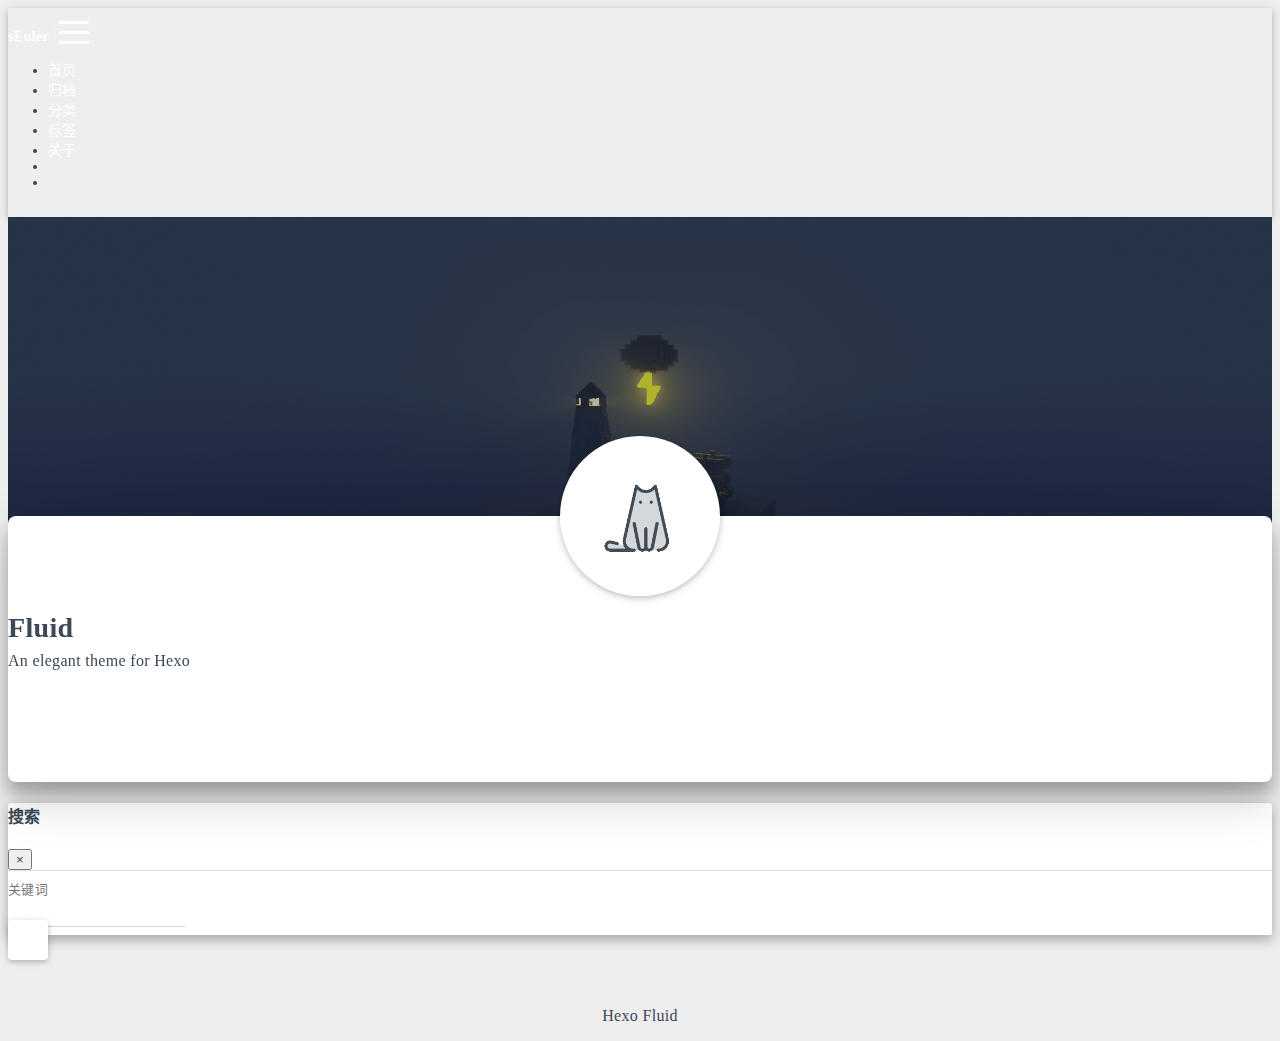
==== commit fe2b9389: "Site updated: 2022-07-13 15:27:56" ====
--- a/about/index.html
+++ b/about/index.html
@@ -42,6 +42,8 @@
 
   <link  rel="stylesheet" href="https://lib.baomitu.com/fancybox/3.5.7/jquery.fancybox.min.css" />
 
+  <link  rel="stylesheet" href="https://lib.baomitu.com/KaTeX/0.15.6/katex.min.css" />
+
 
 
 <!-- 主题依赖的图标库，不要自行修改 -->
@@ -94,7 +96,7 @@
   <nav id="navbar" class="navbar fixed-top  navbar-expand-lg navbar-dark scrolling-navbar">
   <div class="container">
     <a class="navbar-brand" href="/">
-      <strong>Fluid</strong>
+      <strong>sEuler</strong>
     </a>
 
     <button id="navbar-toggler-btn" class="navbar-toggler" type="button" data-toggle="collapse"
@@ -303,6 +305,11 @@
 
 
   
+
+
+  
+  
+
 
 
 
